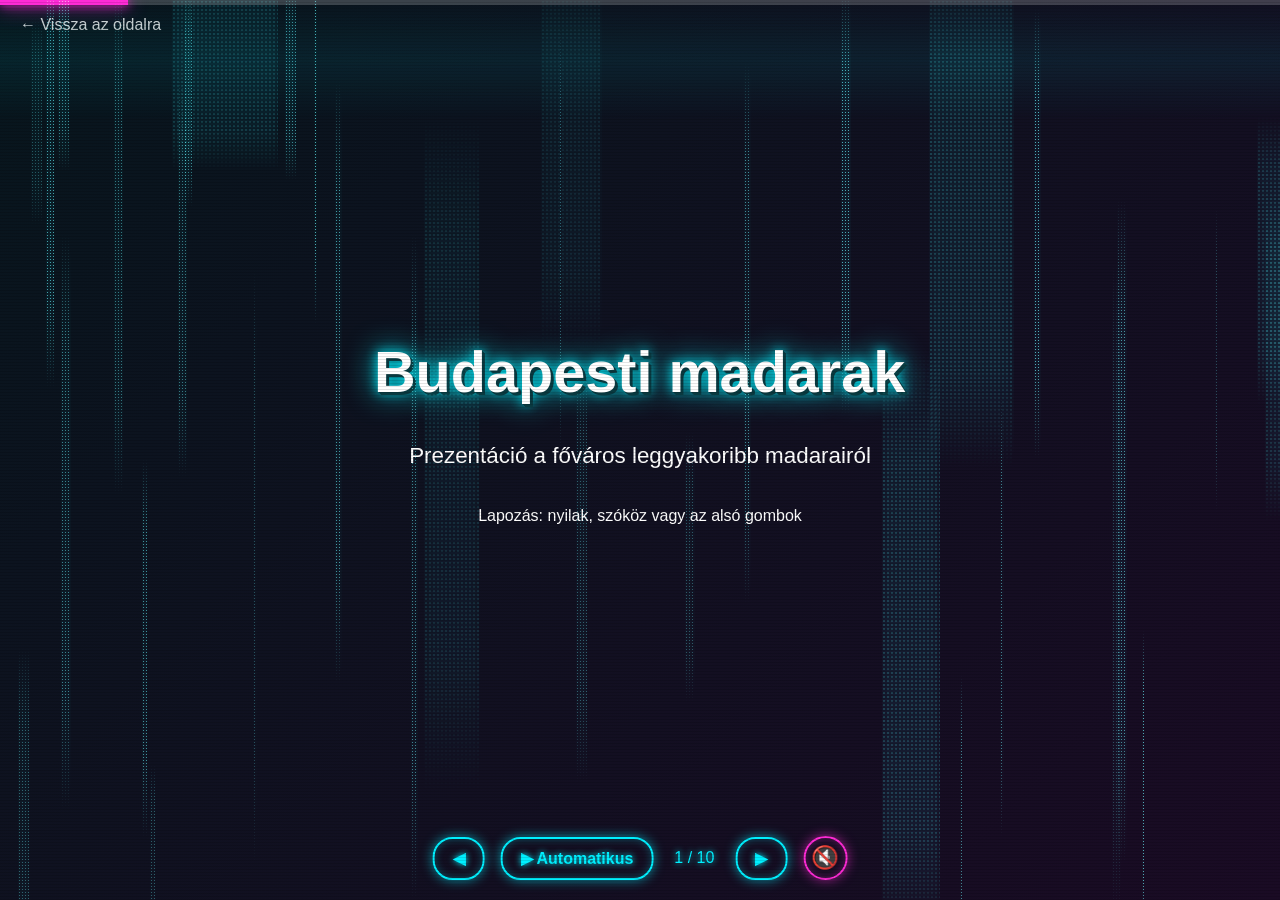
==== prezentacio.html @ d28fd06d "just for fun" ====
<!doctype html>
<html lang="hu">
  <head>
    <meta charset="UTF-8" />
    <meta name="viewport" content="width=device-width, initial-scale=1.0" />
    <title>Prezentáció – Budapesti madarak</title>
    <link rel="stylesheet" href="prezentacio.css" />
  </head>
  <body>
    <div id="progress"><div id="progress-bar"></div></div>
    <div id="glitch-layer" aria-hidden="true"></div>
    <a class="home-link" href="index.html">← Vissza az oldalra</a>

    <div id="slides">
      <!-- 1. Címdia -->
      <section class="slide title-slide active">
        <div class="flying-birds" aria-hidden="true">
          <span style="--t: 12%; --s: 14s; --d: 0s">🐦</span>
          <span style="--t: 30%; --s: 18s; --d: 3s">🕊️</span>
          <span style="--t: 55%; --s: 16s; --d: 6s">🐦</span>
          <span style="--t: 75%; --s: 20s; --d: 1s">🕊️</span>
        </div>
        <h1 class="anim zoom" style="--d: 0.2s">Budapesti madarak</h1>
        <p class="anim up" style="--d: 0.9s">
          Prezentáció a főváros leggyakoribb madarairól
        </p>
        <p class="hint anim up" style="--d: 1.6s">
          Lapozás: nyilak, szóköz vagy az alsó gombok
        </p>
      </section>

      <!-- 2. Az oldalról -->
      <section class="slide">
        <h2 class="anim left" style="--d: 0.1s">Miről szól az oldal?</h2>
        <ul class="big-list">
          <li class="anim left" style="--d: 0.5s">
            Bemutatja a Budapesten leggyakrabban látható madarakat.
          </li>
          <li class="anim left" style="--d: 1s">
            Hat fajt ismerhetsz meg fényképpel és rövid leírással.
          </li>
          <li class="anim left" style="--d: 1.5s">
            Az alján egy regisztrációs és egy előfizetés űrlap található.
          </li>
          <li class="anim left" style="--d: 2s">
            Mindkét űrlap fiktív, csak a működést mutatja be.
          </li>
        </ul>
      </section>

      <!-- 3–8. Madarak -->
      <section class="slide bird-slide">
        <img class="anim photo-left" src="images/haz-veb.jpg" alt="Házi veréb" />
        <div class="bird-text">
          <h2 class="anim right" style="--d: 0.4s">Házi veréb</h2>
          <p class="anim right" style="--d: 0.8s">
            A város legismertebb madara: kicsi, barnás-szürke, a hím torka
            fekete. Az emberek közelében él, csapatokban mozog.
          </p>
        </div>
      </section>

      <section class="slide bird-slide reverse">
        <img class="anim photo-right" src="images/szarka.jpg" alt="Szarka" />
        <div class="bird-text">
          <h2 class="anim left" style="--d: 0.4s">Szarka</h2>
          <p class="anim left" style="--d: 0.8s">
            Fekete-fehér tollazat és hosszú, fémesen csillogó farok. Nagyon
            intelligens, parkokban és kertekben él.
          </p>
        </div>
      </section>

      <section class="slide bird-slide">
        <img
          class="anim photo-left flip"
          src="images/dolmanyos-varju.jpg"
          alt="Dolmányos varjú"
        />
        <div class="bird-text">
          <h2 class="anim right" style="--d: 0.4s">Dolmányos varjú</h2>
          <p class="anim right" style="--d: 0.8s">
            Szürke testű, fekete fejű és szárnyú nagy madár. Mindenevő és
            rendkívül alkalmazkodó, a Duna-parttól a tereken át mindenhol él.
          </p>
        </div>
      </section>

      <section class="slide bird-slide reverse">
        <img class="anim photo-right" src="images/galamb.jpg" alt="Városi galamb" />
        <div class="bird-text">
          <h2 class="anim left" style="--d: 0.4s">Városi galamb</h2>
          <p class="anim left" style="--d: 0.8s">
            A szirti galamb háziasított változatából származik. Hidakon,
            párkányokon és forgalmas tereken él, színe változatos.
          </p>
        </div>
      </section>

      <section class="slide bird-slide">
        <img
          class="anim photo-left flip"
          src="images/szencinege.jpg"
          alt="Széncinege"
        />
        <div class="bird-text">
          <h2 class="anim right" style="--d: 0.4s">Széncinege</h2>
          <p class="anim right" style="--d: 0.8s">
            Sárga hasán fekete csík húzódik, orcája fehér. Télen az etetők
            gyakori vendége, tavasszal madárodúban költ.
          </p>
        </div>
      </section>

      <section class="slide bird-slide reverse">
        <img class="anim photo-right" src="images/fekete-rigo.jpg" alt="Fekete rigó" />
        <div class="bird-text">
          <h2 class="anim left" style="--d: 0.4s">Fekete rigó</h2>
          <p class="anim left" style="--d: 0.8s">
            A hím fekete, narancssárga csőrű, a tojó barna. Gyönyörű énekéről
            ismert, a gyepen földigilisztát keres.
          </p>
        </div>
      </section>

      <!-- 9. Űrlapok -->
      <section class="slide">
        <h2 class="anim up" style="--d: 0.1s">Az oldal űrlapjai</h2>
        <div class="cards">
          <div class="card anim up" style="--d: 0.6s">
            <h3>Regisztráció</h3>
            <p>
              Név, e-mail és jelszó megadása után „sikeres regisztráció”
              ablak jelenik meg.
            </p>
          </div>
          <div class="card anim up" style="--d: 1.1s">
            <h3>Előfizetés</h3>
            <p>
              Csomag, időtartam (árral forintban) és fizetési mód
              (Google Pay, Apple Pay…) választható.
            </p>
          </div>
        </div>
        <p class="warning anim zoom" style="--d: 1.8s">
          Figyelem: az űrlapok nem valódiak!
        </p>
      </section>

      <!-- 10. Zárás -->
      <section class="slide title-slide">
        <h1 class="anim zoom" style="--d: 0.2s">Köszönöm a figyelmet!</h1>
        <p class="anim up" style="--d: 0.9s">
          Képek forrása: Wikipedia / Wikimedia Commons
        </p>
        <button id="restart" class="anim up" style="--d: 1.5s" type="button">
          Újrakezdés
        </button>
      </section>
    </div>

    <nav id="controls">
      <button id="prev" type="button" aria-label="Előző">◀</button>
      <button id="play" type="button">▶ Automatikus</button>
      <span id="counter"></span>
      <button id="next" type="button" aria-label="Következő">▶</button>
      <button id="sound" type="button" title="Zene bekapcsolása" aria-label="Zene be/ki">🔇</button>
    </nav>

    <script src="prezentacio.js"></script>
  </body>
</html>
---- prezentacio.css ----
* {
  box-sizing: border-box;
}

html,
body {
  height: 100%;
  margin: 0;
  overflow: hidden;
}

body {
  font-family: Arial, Helvetica, sans-serif;
  color: #fff;
  background: linear-gradient(135deg, #2f5d50, #1b3a32, #2f5d50);
  background-size: 300% 300%;
  animation: bg-move 20s ease infinite;
}

@keyframes bg-move {
  0%,
  100% {
    background-position: 0% 50%;
  }
  50% {
    background-position: 100% 50%;
  }
}

#progress {
  position: fixed;
  top: 0;
  left: 0;
  right: 0;
  height: 5px;
  background: rgba(255, 255, 255, 0.2);
  z-index: 10;
}

#progress-bar {
  height: 100%;
  width: 0;
  background: #ffd166;
  transition: width 0.5s;
}

.home-link {
  position: fixed;
  top: 16px;
  left: 20px;
  z-index: 10;
  color: #fff;
  text-decoration: none;
  opacity: 0.8;
}

.home-link:hover {
  opacity: 1;
}

/* Diák */
#slides {
  position: relative;
  height: 100%;
  perspective: 1400px;
}

.slide {
  position: absolute;
  inset: 0;
  padding: 70px 8% 90px;
  display: flex;
  flex-direction: column;
  justify-content: center;
  opacity: 0;
  visibility: hidden;
  perspective: 1200px;
  transition: opacity 0.8s, visibility 0.8s;
}

.slide.active {
  opacity: 1;
  visibility: visible;
}

.slide h1 {
  font-size: 3.6rem;
  margin: 0 0 16px;
  text-shadow: 1px 1px 0 #1b3a32, 2px 2px 0 #1b3a32, 3px 3px 0 #1b3a32,
    4px 4px 0 #1b3a32, 5px 5px 0 #1b3a32, 8px 10px 18px rgba(0, 0, 0, 0.5);
}

.slide h2 {
  font-size: 2.6rem;
  margin: 0 0 20px;
  color: #ffd166;
}

.title-slide {
  align-items: center;
  text-align: center;
}

.title-slide p {
  font-size: 1.4rem;
}

.hint {
  opacity: 0.7;
  font-size: 1rem !important;
}

/* Animációk: csak az aktív diánál futnak le */
.anim {
  opacity: 0;
}

.slide.active .anim {
  animation-duration: 0.9s;
  animation-delay: var(--d, 0s);
  animation-fill-mode: forwards;
  animation-timing-function: ease-out;
}

.slide.active .up {
  animation-name: up;
}
.slide.active .left {
  animation-name: left;
}
.slide.active .right {
  animation-name: right;
}
.slide.active .zoom {
  animation-name: zoom;
}
.slide.active .photo-left {
  animation-name: left;
  animation-delay: 0s;
}
.slide.active .photo-right {
  animation-name: right;
  animation-delay: 0s;
}

@keyframes up {
  from {
    opacity: 0;
    transform: translateY(40px);
  }
  to {
    opacity: 1;
    transform: none;
  }
}

@keyframes left {
  from {
    opacity: 0;
    transform: translateX(-80px);
  }
  to {
    opacity: 1;
    transform: none;
  }
}

@keyframes right {
  from {
    opacity: 0;
    transform: translateX(80px);
  }
  to {
    opacity: 1;
    transform: none;
  }
}

@keyframes zoom {
  from {
    opacity: 0;
    transform: scale(0.5);
  }
  to {
    opacity: 1;
    transform: none;
  }
}

/* A tükrözött képek animáció közben is tükrözöttek maradnak */
.slide.active .photo-left.flip {
  animation-name: left-flip;
}

@keyframes left-flip {
  from {
    opacity: 0;
    transform: translateX(-80px) scaleX(-1);
  }
  to {
    opacity: 1;
    transform: scaleX(-1);
  }
}

/* Listák */
.big-list {
  list-style: none;
  padding: 0;
  margin: 0;
  font-size: 1.7rem;
}

.big-list li {
  margin-bottom: 22px;
  padding-left: 40px;
  position: relative;
}

.big-list li::before {
  content: "🐦";
  position: absolute;
  left: 0;
}

/* Madár diák */
.bird-slide {
  flex-direction: row;
  align-items: center;
  gap: 50px;
}

.bird-slide.reverse {
  flex-direction: row-reverse;
}

.bird-slide.reverse img {
  --ry: -14deg;
}

.bird-slide img {
  --ry: 14deg;
  rotate: 0 1 0 calc(var(--ry) + var(--mx, 0) * 1deg);
  transition: rotate 0.2s;
  width: 50%;
  max-height: 65vh;
  object-fit: cover;
  border-radius: 12px;
  box-shadow: 0 10px 30px rgba(0, 0, 0, 0.4);
}

.bird-text {
  flex: 1;
}

.bird-text p {
  font-size: 1.5rem;
  line-height: 1.5;
}

/* Kártyák */
.cards {
  display: flex;
  gap: 30px;
  perspective: 1000px;
}

.card {
  box-shadow: 0 10px 25px rgba(0, 0, 0, 0.35);
  flex: 1;
  background: rgba(255, 255, 255, 0.12);
  border-radius: 12px;
  padding: 24px;
  font-size: 1.2rem;
}

.card h3 {
  margin-top: 0;
  color: #ffd166;
  font-size: 1.6rem;
}

.warning {
  margin-top: 30px;
  align-self: flex-start;
  background: #ffe0e0;
  color: red;
  font-weight: bold;
  padding: 12px 20px;
  border-radius: 6px;
  font-size: 1.2rem;
}

/* Repülő madarak a címdián */
.flying-birds span {
  position: absolute;
  top: var(--t);
  right: -10%;
  font-size: 2.5rem;
  animation: fly var(--s) linear infinite;
  animation-delay: var(--d);
  opacity: 0.5;
}

@keyframes fly {
  from {
    transform: translateX(0);
  }
  to {
    transform: translateX(-120vw);
  }
}

/* Vezérlők */
#controls {
  position: fixed;
  bottom: 20px;
  left: 50%;
  transform: translateX(-50%);
  display: flex;
  align-items: center;
  gap: 16px;
  z-index: 10;
}

#controls button,
#restart {
  border: none;
  border-radius: 20px;
  padding: 10px 18px;
  background: #ffd166;
  color: #1b3a32;
  font-size: 1rem;
  font-weight: bold;
  cursor: pointer;
}

#controls button:active,
#restart:active {
  transform: translateY(2px);
  box-shadow: none;
}

#controls button,
#restart {
  box-shadow: 0 4px 0 #b88a1a;
}

#controls button:hover,
#restart:hover {
  background: #ffc233;
}

#restart {
  margin-top: 20px;
}

#counter {
  min-width: 50px;
  text-align: center;
}

@media (max-width: 700px) {
  .slide {
    padding: 60px 6% 90px;
    overflow-y: auto;
  }

  .slide h1 {
    font-size: 2.2rem;
  }

  .slide h2 {
    font-size: 1.8rem;
  }

  .bird-slide,
  .bird-slide.reverse {
    flex-direction: column;
    gap: 20px;
  }

  .bird-slide img {
    width: 100%;
    max-height: 35vh;
  }

  .bird-text p,
  .big-list {
    font-size: 1.1rem;
  }

  .cards {
    flex-direction: column;
  }
}

/* ===== Cyberpunk stílus: neon, pásztázó sorok és rebegés ===== */
body {
  background: linear-gradient(135deg, #07161d, #1a0b24, #26110a, #07161d);
  background-size: 300% 300%;
}

/* Pásztázó sorok (scanlines) enyhe villogással */
body::after {
  content: "";
  position: fixed;
  inset: 0;
  z-index: 20;
  pointer-events: none;
  background: repeating-linear-gradient(
    to bottom,
    rgba(0, 0, 0, 0) 0,
    rgba(0, 0, 0, 0) 2px,
    rgba(0, 0, 0, 0.22) 3px
  );
  animation: scan-flicker 0.15s steps(2) infinite;
}

/* Függőleges fénysáv, ami végigfut a képernyőn */
body::before {
  content: "";
  position: fixed;
  left: 0;
  right: 0;
  height: 120px;
  z-index: 19;
  pointer-events: none;
  background: linear-gradient(
    to bottom,
    rgba(0, 240, 255, 0),
    rgba(0, 240, 255, 0.07),
    rgba(0, 240, 255, 0)
  );
  animation: scan-bar 7s linear infinite;
}

@keyframes scan-flicker {
  0% {
    opacity: 0.85;
  }
  100% {
    opacity: 1;
  }
}

@keyframes scan-bar {
  from {
    top: -140px;
  }
  to {
    top: 100%;
  }
}

/* Az aktív dia időnként rebeg (csak az áttetszősége változik, a szöveg nem torzul) */
.slide.active {
  animation: cyber-flicker 7s infinite;
}

@keyframes cyber-flicker {
  38% {
    opacity: 0.92;
  }
  39% {
    opacity: 0.8;
  }
  40% {
    opacity: 0.95;
  }
  90% {
    opacity: 0.85;
  }
  91% {
    opacity: 1;
  }
  92% {
    opacity: 0.8;
  }
  93% {
    opacity: 1;
  }
}

/* Neon fények */
#progress-bar {
  background: #ff2bd6;
  box-shadow: 0 0 10px #ff2bd6, 0 0 20px #ff2bd6;
}

.slide h1 {
  text-shadow: 1px 1px 0 #0a3a40, 2px 2px 0 #0a3a40, 3px 3px 0 #0a3a40,
    0 0 12px #00f0ff, 0 0 30px #00f0ff;
}

.slide h2 {
  color: #ff9f1c;
  text-shadow: 0 0 8px #ff7b00, 0 0 22px #ff7b00;
}

.bird-slide img {
  box-shadow: 0 0 0 2px #00f0ff, 0 0 25px rgba(0, 240, 255, 0.6),
    12px 12px 40px rgba(255, 43, 214, 0.35);
}

.card {
  border: 1px solid #00f0ff;
  box-shadow: 0 0 18px rgba(0, 240, 255, 0.4);
}

.card h3 {
  color: #00f0ff;
  text-shadow: 0 0 8px #00f0ff;
}

.big-list li::before {
  filter: drop-shadow(0 0 6px #00f0ff);
}

#controls button,
#restart {
  background: transparent;
  color: #00f0ff;
  border: 2px solid #00f0ff;
  box-shadow: 0 0 12px rgba(0, 240, 255, 0.6), inset 0 0 8px rgba(0, 240, 255, 0.3);
  text-shadow: 0 0 6px #00f0ff;
}

#controls button:hover,
#restart:hover {
  background: rgba(0, 240, 255, 0.2);
}

#counter {
  color: #00f0ff;
  text-shadow: 0 0 6px #00f0ff;
}

@media (prefers-reduced-motion: reduce) {
  body::after,
  body::before,
  .slide.active {
    animation: none;
  }
}

/* Hangszóró gomb */
#controls #sound {
  display: flex;
  align-items: center;
  justify-content: center;
  width: 44px;
  height: 44px;
  padding: 0;
  text-shadow: none;
  border-radius: 50%;
  border: 2px solid #ff2bd6;
  background: transparent;
  font-size: 1.4rem;
  line-height: 1;
  cursor: pointer;
  box-shadow: 0 0 12px rgba(255, 43, 214, 0.6), inset 0 0 8px rgba(255, 43, 214, 0.3);
}

#sound:hover {
  background: rgba(255, 43, 214, 0.2);
}

#sound.playing {
  animation: sound-pulse 1s ease-in-out infinite alternate;
}

@keyframes sound-pulse {
  from {
    box-shadow: 0 0 8px rgba(255, 43, 214, 0.4);
  }
  to {
    box-shadow: 0 0 22px rgba(255, 43, 214, 0.9);
  }
}

/* ===== Függőleges digitális artefaktok (cián "hologram" csíkok) ===== */
#glitch-layer {
  position: fixed;
  inset: 0;
  z-index: 18;
  pointer-events: none;
  overflow: hidden;
  mix-blend-mode: screen;
}

.glitch-streak {
  position: absolute;
  top: var(--top);
  left: var(--left);
  width: var(--w);
  height: var(--h);
  /* apró pontokból álló "pixel eső" */
  background-image: radial-gradient(circle, #5ff6ff 0 38%, transparent 45%);
  background-size: 3px 3px;
  /* a csík teteje és alja elhalványul */
  -webkit-mask-image: linear-gradient(to bottom, transparent, #000 18%, #000 80%, transparent);
  mask-image: linear-gradient(to bottom, transparent, #000 18%, #000 80%, transparent);
  filter: drop-shadow(0 0 4px #00f0ff);
  opacity: var(--o);
  animation: streak-flicker var(--dur) steps(1) infinite;
  animation-delay: var(--delay);
}

/* a szélesebb, halványabb blokkok a "hologram" darabjait adják */
.glitch-streak.block {
  background-size: 4px 4px;
  background-image: radial-gradient(circle, #2fd8e0 0 30%, transparent 40%);
}

@keyframes streak-flicker {
  0%,
  100% {
    opacity: var(--o);
  }
  18% {
    opacity: 0;
  }
  32% {
    opacity: var(--o);
  }
  58% {
    opacity: calc(var(--o) * 0.3);
  }
  74% {
    opacity: var(--o);
  }
  88% {
    opacity: 0;
  }
}

@media (prefers-reduced-motion: reduce) {
  #glitch-layer {
    display: none;
  }
}
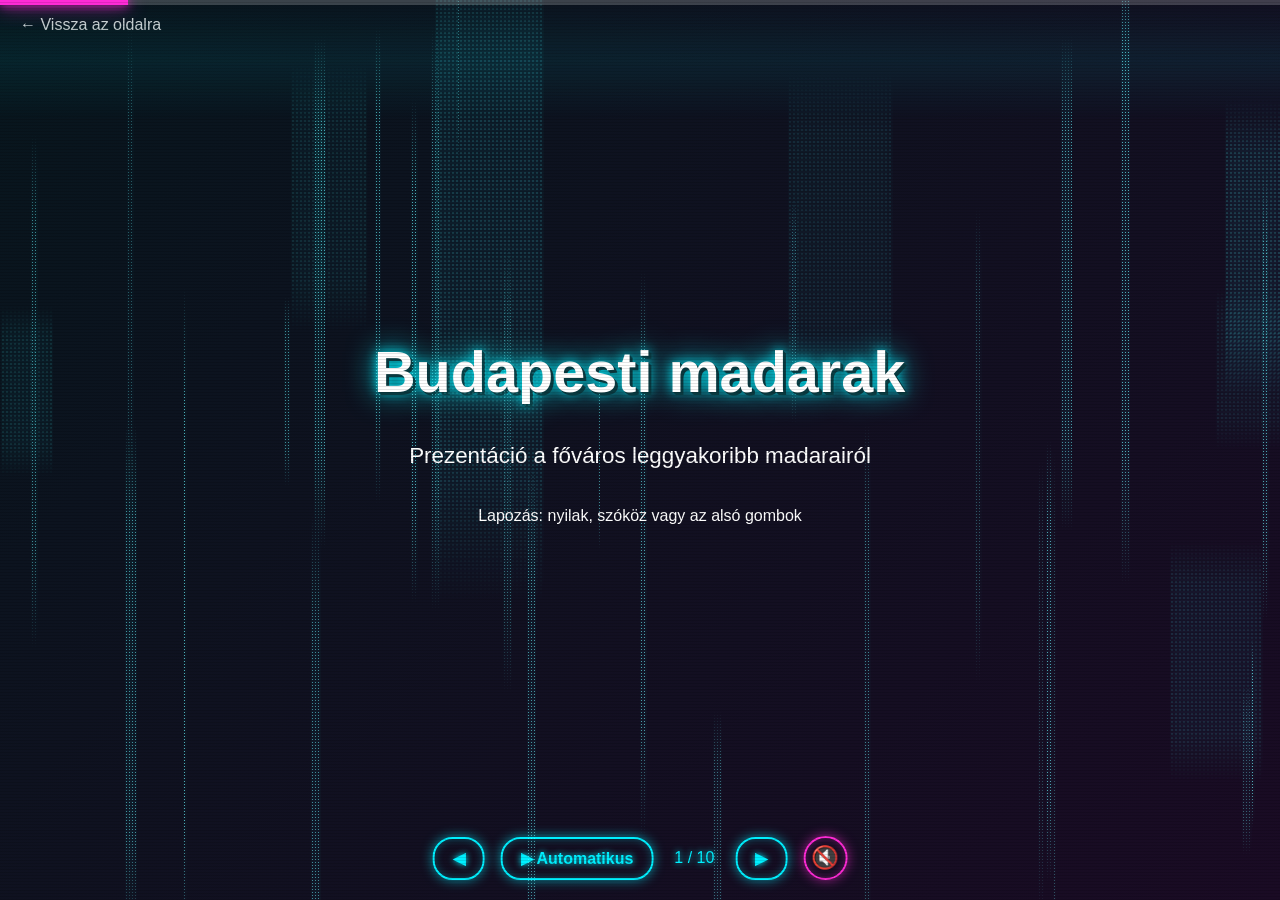
==== commit 4a4ca56d: "add favicon" ====
--- a/prezentacio.html
+++ b/prezentacio.html
@@ -4,6 +4,7 @@
     <meta charset="UTF-8" />
     <meta name="viewport" content="width=device-width, initial-scale=1.0" />
     <title>Prezentáció – Budapesti madarak</title>
+    <link rel="icon" href="favicon.svg" type="image/svg+xml" />
     <link rel="stylesheet" href="prezentacio.css" />
   </head>
   <body>
